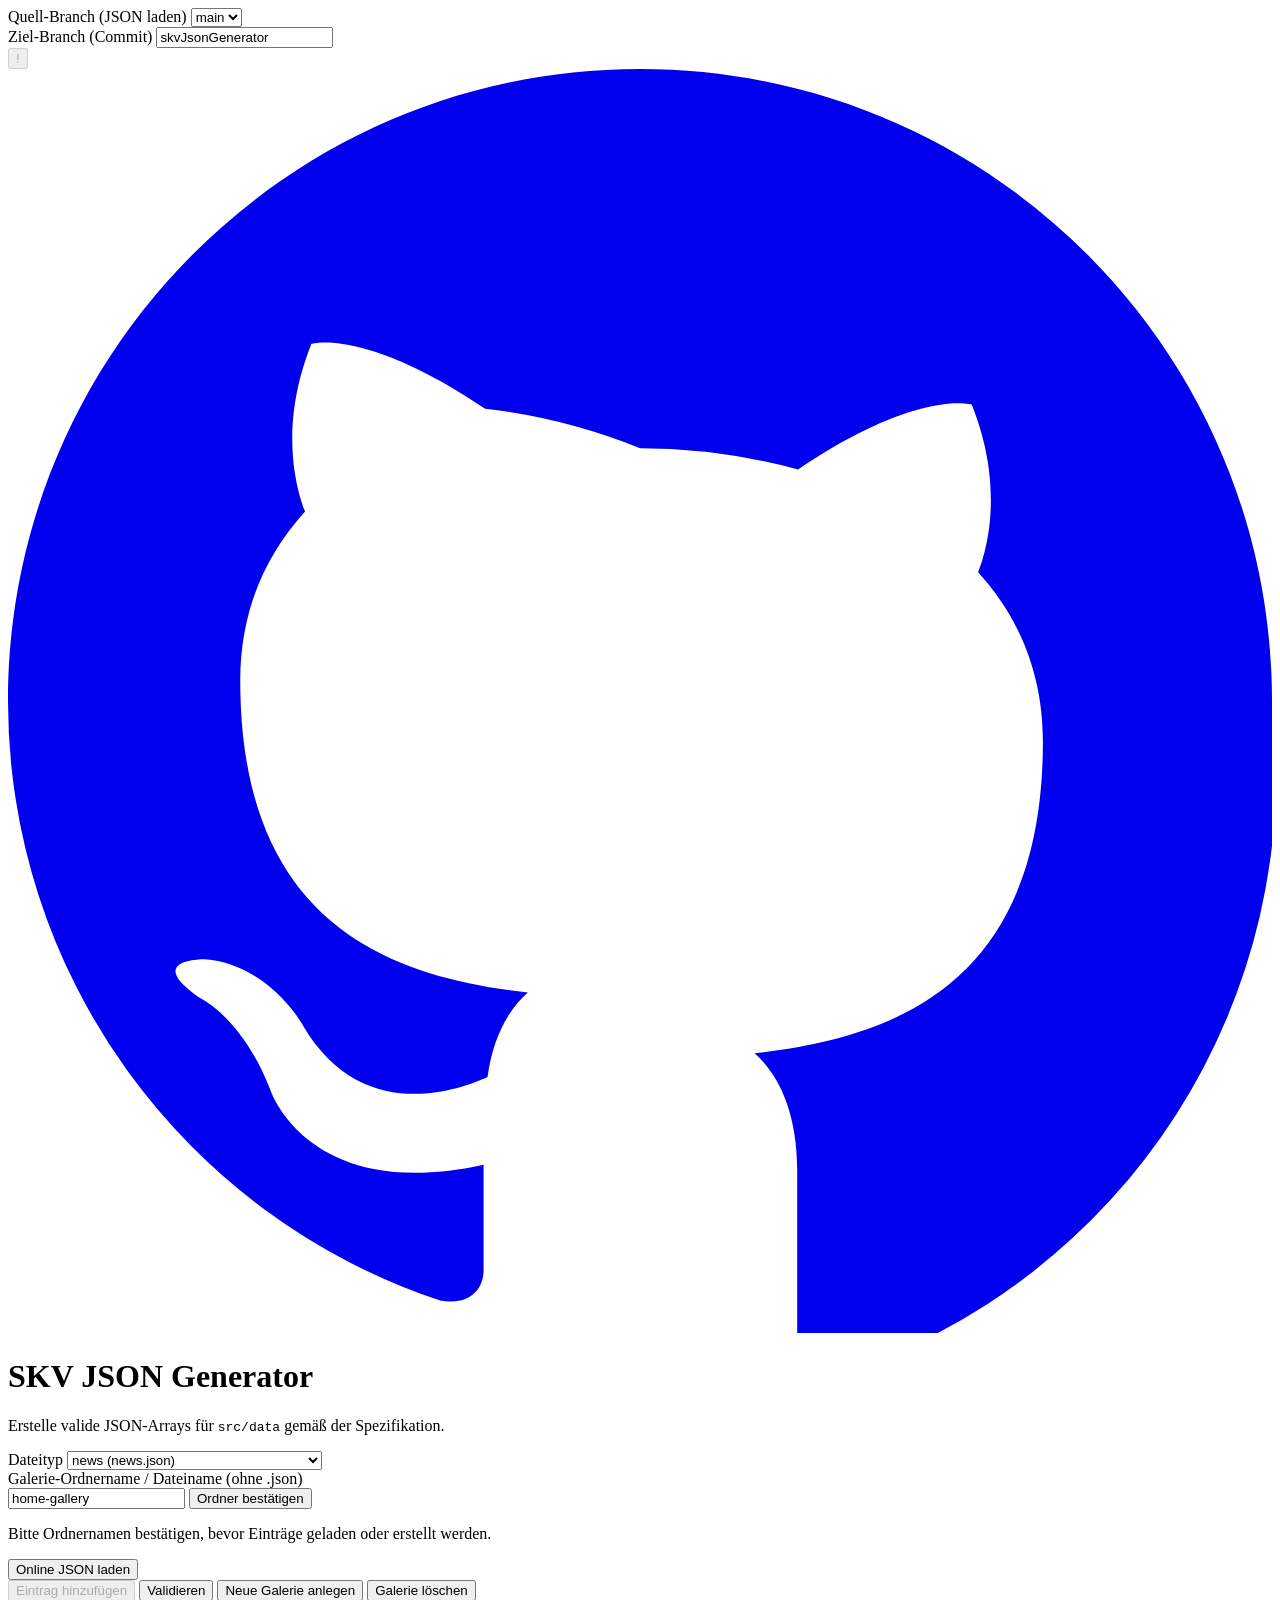
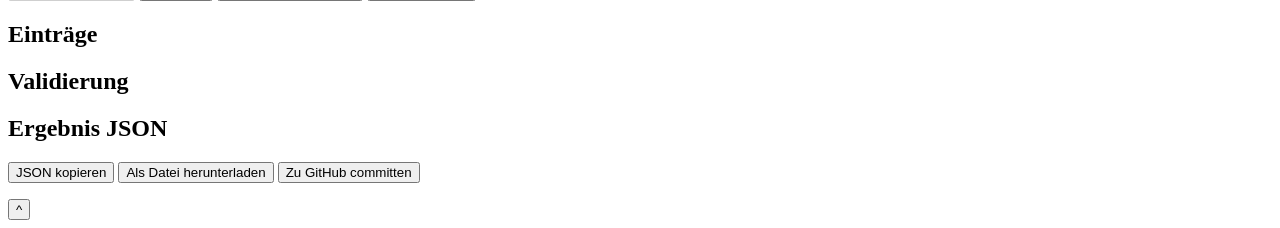
==== index.html @ 1fef92f7 "Fix entry deletion image prompt" ====
<!doctype html>
<html lang="de">
  <head>
    <meta charset="UTF-8" />
    <meta name="viewport" content="width=device-width, initial-scale=1.0" />
    <title>SKV JSON Generator</title>
    <link rel="stylesheet" href="style.css" />
  </head>
  <body>
    <header class="app-header">
      <div class="app-header-inner">
        <div class="branch-toolbar">
          <div>
            <label for="sourceBranchSelect">Quell-Branch (JSON laden)</label>
            <select id="sourceBranchSelect"></select>
          </div>
          <div>
            <label for="targetBranchInput">Ziel-Branch (Commit)</label>
            <input id="targetBranchInput" list="branchesList" type="text" value="skvJsonGenerator" placeholder="Branch wählen oder neu anlegen" />
          </div>
          <div class="branch-toolbar-actions">
            <button id="syncBranchesBtn" class="icon-button" type="button" aria-label="Branches synchronisieren" title="Branches synchronisieren">🔄</button>
            <a
              id="compareLink"
              class="github-icon-link"
              href="https://github.com/richti03/skvstatic/compare/main...skvJsonGenerator"
              target="_blank"
              rel="noopener noreferrer"
              aria-label="Vergleichsseite in GitHub öffnen"
              title="Compare in GitHub öffnen"
            >
              <svg viewBox="0 0 16 16" aria-hidden="true" focusable="false">
                <path
                  fill="currentColor"
                  d="M8 0C3.58 0 0 3.58 0 8a8 8 0 0 0 5.47 7.59c.4.07.55-.17.55-.38v-1.34c-2.23.49-2.7-.95-2.7-.95-.36-.92-.89-1.16-.89-1.16-.73-.5.06-.49.06-.49.81.06 1.24.83 1.24.83.71 1.22 1.88.87 2.34.66.07-.52.28-.87.51-1.07-1.78-.2-3.64-.89-3.64-3.95 0-.87.31-1.58.82-2.14-.08-.2-.36-1.02.08-2.12 0 0 .67-.21 2.2.82A7.6 7.6 0 0 1 8 4.8a7.6 7.6 0 0 1 2 .27c1.53-1.03 2.2-.82 2.2-.82.44 1.1.16 1.92.08 2.12.51.56.82 1.27.82 2.14 0 3.07-1.87 3.75-3.65 3.95.29.25.54.73.54 1.48v2.2c0 .21.14.46.55.38A8 8 0 0 0 16 8c0-4.42-3.58-8-8-8Z"
                ></path>
              </svg>
            </a>
          </div>
        </div>
      </div>
      <datalist id="branchesList"></datalist>
    </header>

    <main class="container">
      <h1>SKV JSON Generator</h1>
      <p class="lead">
        Erstelle valide JSON-Arrays für <code>src/data</code> gemäß der Spezifikation.
      </p>

      <section class="panel controls">
        <div class="grid-2">
          <div>
            <label for="typeSelect">Dateityp</label>
            <select id="typeSelect"></select>
          </div>
          <div id="galleryNameWrap" class="hidden">
            <label for="galleryNameInput">Galerie-Ordnername / Dateiname (ohne .json)</label>
            <div class="gallery-name-row">
              <input id="galleryNameInput" type="text" value="home-gallery" />
              <button id="confirmGalleryBtn" type="button">Ordner bestätigen</button>
            </div>
            <p id="galleryConfirmHint" class="gallery-confirm-hint">
              Bitte Ordnernamen bestätigen, bevor Einträge geladen oder erstellt werden.
            </p>
          </div>
        </div>

        <div class="align-end">
          <button id="loadOnlineBtn" type="button">Online JSON laden</button>
        </div>

        <div class="actions">
          <button id="addEntryBtn" type="button">Eintrag hinzufügen</button>
          <button id="generateBtn" type="button">Validieren</button>
          <button id="createGalleryScaffoldBtn" type="button">Neue Galerie anlegen</button>
          <button id="deleteGalleryScaffoldBtn" type="button">Galerie löschen</button>
        </div>
      </section>

      <section class="panel">
        <h2>Einträge</h2>
        <div id="entries"></div>
      </section>

      <section id="validationPanel" class="panel">
        <h2>Validierung</h2>
        <ul id="validationList"></ul>
      </section>

      <section class="panel">
        <h2>Ergebnis JSON</h2>
        <pre id="output" aria-live="polite"></pre>
        <div id="resultActions" class="actions hidden">
          <button id="copyBtn" type="button">JSON kopieren</button>
          <button id="downloadBtn" type="button">Als Datei herunterladen</button>
          <button id="commitBtn" type="button">Zu GitHub committen</button>
        </div>
        <p id="commitStatus" class="commit-status" aria-live="polite"></p>
      </section>
    </main>
    <button id="scrollTopBtn" class="scroll-top-btn hidden" type="button" aria-label="Nach oben scrollen">^</button>

    <dialog id="commitDialog" class="commit-dialog">
      <form id="commitForm" method="dialog" class="commit-dialog-form" autocomplete="on">
        <h2>JSON zu GitHub committen</h2>
        <p>
          Ziel: <code>richti03/skvstatic</code> · Branch: <code id="commitBranchLabel">skvJsonGenerator</code>
        </p>

        <label for="githubUsernameInput">GitHub Benutzername</label>
        <input
          id="githubUsernameInput"
          name="username"
          type="text"
          autocomplete="username"
          placeholder="z. B. richti03"
          required
        />

        <label for="githubTokenInput">GitHub Personal Access Token</label>
        <input
          id="githubTokenInput"
          name="password"
          type="password"
          autocomplete="current-password"
          placeholder="ghp_... oder github_pat_..."
          required
        />

        <label for="commitMessageInput">Commit-Message</label>
        <input id="commitMessageInput" name="commitMessage" type="text" required />

        <div class="actions">
          <button type="submit" value="submit">Commit starten</button>
          <button id="cancelCommitDialogBtn" type="button" value="cancel">Abbrechen</button>
        </div>
      </form>
    </dialog>

    <dialog id="galleryDeleteDialog" class="confirm-dialog">
      <form id="galleryDeleteForm" method="dialog" class="confirm-dialog-form">
        <h2>Eintrag löschen</h2>
        <p>
          Soll das Bild zusätzlich im Git-Repository gelöscht werden?
        </p>

        <div class="actions">
          <button id="confirmDeleteWithRepoBtn" type="button">Bild + Eintrag löschen</button>
          <button id="confirmDeleteEntryOnlyBtn" type="button" class="secondary-button">Nur Eintrag löschen</button>
          <button id="cancelGalleryDeleteBtn" type="button" class="secondary-button">Abbrechen</button>
        </div>
      </form>
    </dialog>

    <dialog id="galleryReplacePolicyDialog" class="confirm-dialog">
      <form id="galleryReplacePolicyForm" method="dialog" class="confirm-dialog-form">
        <h2>Altes Bild behandeln</h2>
        <p>Soll das bisherige Bild im Git-Repository behalten oder gelöscht werden?</p>
        <div class="actions">
          <button id="keepOldGalleryImageBtn" type="button" class="secondary-button">Im Git behalten</button>
          <button id="deleteOldGalleryImageBtn" type="button">Im Git löschen (empfohlen)</button>
          <button id="cancelReplacePolicyBtn" type="button" class="secondary-button">Abbrechen</button>
        </div>
      </form>
    </dialog>

    <dialog id="gallerySourceDialog" class="confirm-dialog">
      <form id="gallerySourceForm" method="dialog" class="confirm-dialog-form">
        <h2>Neue Bildquelle wählen</h2>
        <p>Bitte auswählen, woher das neue Bild kommen soll.</p>
        <div class="actions">
          <button id="selectGallerySourceNewBtn" type="button">1. Neu</button>
          <button id="selectGallerySourceInternalBtn" type="button" class="secondary-button">2. Intern</button>
          <button id="selectGallerySourceExternalBtn" type="button" class="secondary-button">3. Extern</button>
          <button id="cancelGallerySourceBtn" type="button" class="secondary-button">Abbrechen</button>
        </div>
      </form>
    </dialog>

    <dialog id="galleryInternalPickerDialog" class="confirm-dialog">
      <form id="galleryInternalPickerForm" method="dialog" class="confirm-dialog-form">
        <h2>Internes Bild auswählen</h2>
        <label for="galleryInternalImageSelect">Bilder aus dem Galerieordner</label>
        <select id="galleryInternalImageSelect"></select>
        <img id="galleryInternalImagePreview" class="image-preview hidden" alt="Vorschau internes Galerie-Bild" />
        <div class="actions">
          <button id="confirmGalleryInternalImageBtn" type="button">Bild übernehmen</button>
          <button id="cancelGalleryInternalImageBtn" type="button" class="secondary-button">Abbrechen</button>
        </div>
      </form>
    </dialog>


    <dialog id="galleryCreateDialog" class="confirm-dialog">
      <form id="galleryCreateForm" method="dialog" class="confirm-dialog-form">
        <h2>Neue Galerie anlegen</h2>
        <label for="galleryCreateTechName">Technischer Name</label>
        <input id="galleryCreateTechName" type="text" placeholder="z. B. fasching26" required />
        <label for="galleryCreateDisplayName">Leserlicher Name</label>
        <input id="galleryCreateDisplayName" type="text" placeholder="z. B. Fasching 2026" required />
        <p><strong>Vorschau Dateien</strong></p>
        <pre id="galleryCreatePreviewPaths"></pre>
        <p><strong>Vorschau index.html</strong></p>
        <pre id="galleryCreatePreviewHtml"></pre>
        <p><strong>Vorschau JSON</strong></p>
        <pre id="galleryCreatePreviewJson"></pre>
        <div class="actions">
          <button id="galleryCreatePreviewBtn" type="button">Vorschau aktualisieren</button>
          <button id="galleryCreateCommitBtn" type="button">Direkt committen</button>
          <button id="galleryCreateCancelBtn" type="button" class="secondary-button">Schließen</button>
        </div>
      </form>
    </dialog>


    <dialog id="galleryDeleteScaffoldDialog" class="confirm-dialog">
      <form id="galleryDeleteScaffoldForm" method="dialog" class="confirm-dialog-form">
        <h2>Galerie löschen</h2>
        <label for="galleryDeleteTechName">Technischer Name</label>
        <input id="galleryDeleteTechName" type="text" placeholder="z. B. fasching26" required />
        <p><strong>Vorschau zu löschende Dateien</strong></p>
        <pre id="galleryDeletePreviewPaths"></pre>
        <div class="actions">
          <button id="galleryDeletePreviewBtn" type="button">Vorschau aktualisieren</button>
          <button id="galleryDeleteCommitBtn" type="button">Direkt committen</button>
          <button id="galleryDeleteCancelBtn" type="button" class="secondary-button">Schließen</button>
        </div>
      </form>
    </dialog>

    <script src="app.js"></script>
  </body>
</html>
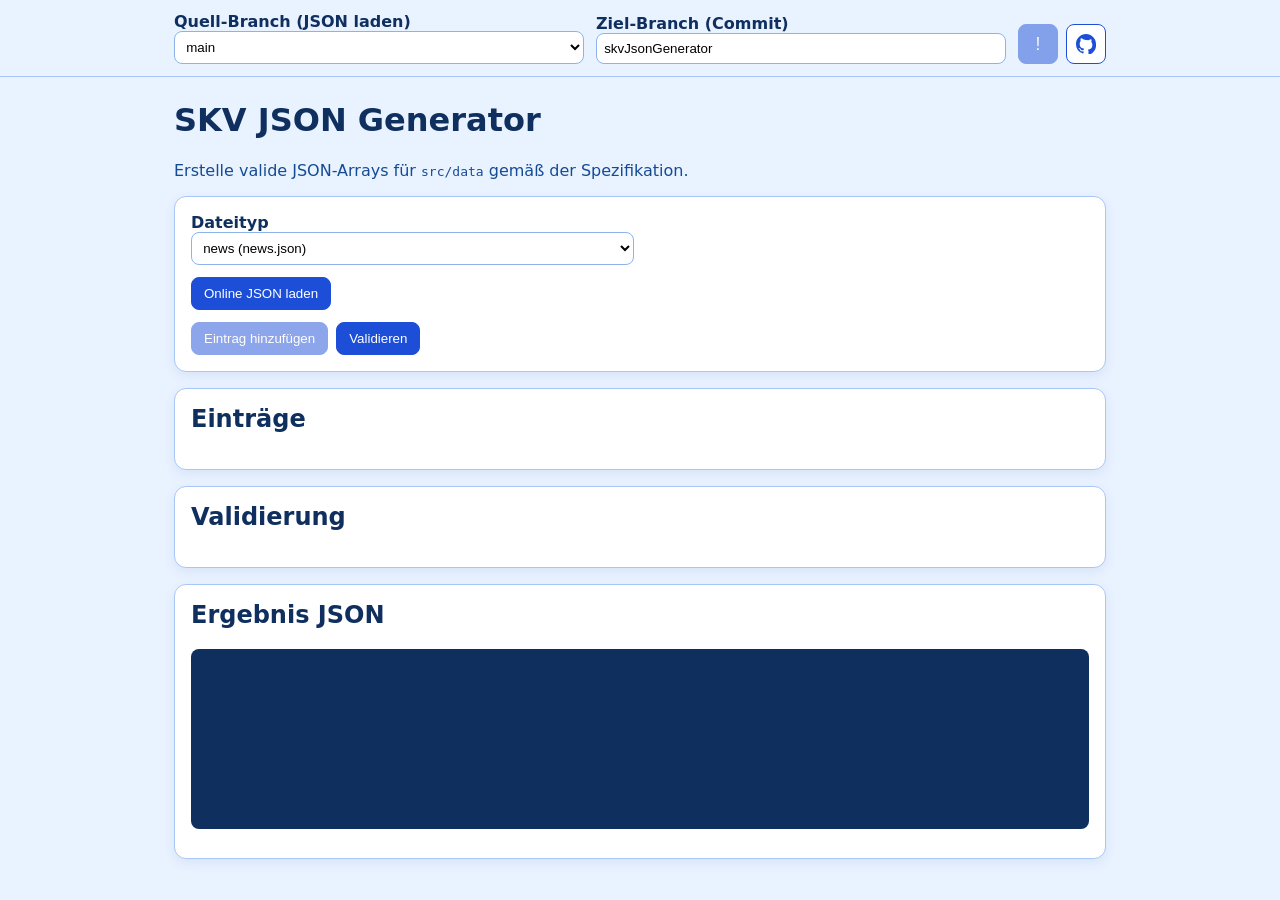
==== commit 7fa13293: "Add visual HTML editor for FAQ answers" ====
--- a/index.html
+++ b/index.html
@@ -178,6 +178,27 @@
       </form>
     </dialog>
 
+    <dialog id="htmlEditorDialog" class="html-editor-dialog">
+      <form id="htmlEditorForm" method="dialog" class="html-editor-form">
+        <h2>HTML-Antwort bearbeiten</h2>
+        <div class="html-editor-toolbar" aria-label="HTML-Elemente einfügen">
+          <button type="button" data-html-tag="p">&lt;p&gt;</button>
+          <button type="button" data-html-tag="ul">&lt;ul&gt;</button>
+          <button type="button" data-html-tag="ol">&lt;ol&gt;</button>
+          <button type="button" data-html-tag="li">&lt;li&gt;</button>
+          <button type="button" data-html-tag="a">&lt;a&gt;</button>
+        </div>
+        <div class="html-code-editor">
+          <pre id="htmlEditorHighlight" aria-hidden="true"></pre>
+          <textarea id="htmlEditorInput" aria-label="HTML-Code" spellcheck="false"></textarea>
+        </div>
+        <div class="actions">
+          <button id="saveHtmlEditorBtn" type="submit" value="save">Übernehmen</button>
+          <button id="cancelHtmlEditorBtn" type="button" class="secondary-button">Abbrechen</button>
+        </div>
+      </form>
+    </dialog>
+
     <dialog id="galleryInternalPickerDialog" class="confirm-dialog">
       <form id="galleryInternalPickerForm" method="dialog" class="confirm-dialog-form">
         <h2>Internes Bild auswählen</h2>
--- a/style.css
+++ b/style.css
@@ -0,0 +1,495 @@
+:root {
+  font-family: Inter, system-ui, -apple-system, Segoe UI, Roboto, Helvetica, Arial, sans-serif;
+  color: #0f2f5f;
+  background: #e9f2ff;
+}
+
+* { box-sizing: border-box; }
+
+body { margin: 0; }
+
+.app-header {
+  position: sticky;
+  top: 0;
+  z-index: 50;
+  backdrop-filter: blur(8px);
+  background: rgba(233, 242, 255, 0.92);
+  border-bottom: 1px solid #a8c7f5;
+}
+
+.app-header-inner {
+  max-width: 980px;
+  margin: 0 auto;
+  padding: 0.75rem 1.5rem;
+}
+
+.container {
+  max-width: 980px;
+  margin: 0 auto;
+  padding: 1.5rem;
+}
+
+h1, h2 { margin-top: 0; }
+
+.lead { margin-top: 0; color: #154b95; }
+
+.panel {
+  background: #ffffff;
+  border: 1px solid #a8c7f5;
+  border-radius: 12px;
+  padding: 1rem;
+  margin-bottom: 1rem;
+  box-shadow: 0 4px 12px rgba(13, 71, 161, 0.08);
+}
+
+.controls { display: grid; gap: 0.75rem; }
+
+.branch-toolbar {
+  display: grid;
+  grid-template-columns: 1fr;
+  gap: 0.75rem;
+}
+
+@media (min-width: 840px) {
+  .branch-toolbar {
+    grid-template-columns: 1fr 1fr auto;
+    align-items: end;
+  }
+}
+
+.branch-toolbar-actions {
+  display: flex;
+  align-items: center;
+  gap: 0.5rem;
+}
+
+.icon-button {
+  width: 2.5rem;
+  height: 2.5rem;
+  border-radius: 8px;
+  padding: 0;
+  font-size: 1.1rem;
+  display: inline-flex;
+  align-items: center;
+  justify-content: center;
+}
+
+.github-icon-link {
+  display: inline-flex;
+  align-items: center;
+  justify-content: center;
+  width: 2.5rem;
+  height: 2.5rem;
+  border-radius: 8px;
+  border: 1px solid #1d4ed8;
+  color: #1d4ed8;
+  text-decoration: none;
+  background: #ffffff;
+  font-size: 1.2rem;
+}
+
+.github-icon-link:hover {
+  background: #eff6ff;
+}
+
+.github-icon-link svg {
+  width: 1.25rem;
+  height: 1.25rem;
+}
+
+.grid-2 {
+  display: grid;
+  grid-template-columns: 1fr;
+  gap: 0.75rem;
+}
+
+@media (min-width: 840px) {
+  .grid-2 { grid-template-columns: 1fr 1fr; }
+}
+
+.align-end {
+  display: flex;
+  align-items: flex-end;
+}
+
+.gallery-name-row {
+  display: flex;
+  gap: 0.5rem;
+}
+
+.gallery-name-row input {
+  flex: 1;
+}
+
+.gallery-confirm-hint {
+  margin: 0.45rem 0 0;
+  font-size: 0.9rem;
+  color: #1e3a8a;
+}
+
+.gallery-confirm-hint.is-warning {
+  color: #b91c1c;
+}
+
+.actions {
+  display: flex;
+  flex-wrap: wrap;
+  gap: 0.5rem;
+}
+
+button {
+  border: 1px solid #1d4ed8;
+  background: #1d4ed8;
+  color: #ffffff;
+  border-radius: 8px;
+  padding: 0.5rem 0.75rem;
+  cursor: pointer;
+}
+
+button:hover { background: #1e40af; }
+button.secondary-button {
+  background: #ffffff;
+  color: #1d4ed8;
+}
+
+button.secondary-button:hover {
+  background: #eff6ff;
+}
+
+button:disabled {
+  opacity: 0.5;
+  cursor: not-allowed;
+}
+
+label { font-weight: 600; }
+
+input,
+textarea,
+select {
+  width: 100%;
+  border: 1px solid #8cb3ea;
+  border-radius: 8px;
+  padding: 0.45rem;
+  background: #ffffff;
+}
+
+.input-with-prefix {
+  display: grid;
+  grid-template-columns: auto minmax(0, 1fr);
+  align-items: center;
+  border: 1px solid #8cb3ea;
+  border-radius: 8px;
+  background: #ffffff;
+  overflow: hidden;
+}
+
+.input-with-prefix.has-suffix-action {
+  grid-template-columns: auto minmax(0, 1fr) auto;
+}
+
+.input-prefix {
+  padding: 0.45rem 0.55rem;
+  background: #eff6ff;
+  border-right: 1px solid #8cb3ea;
+  color: #154b95;
+  font-family: ui-monospace, SFMono-Regular, Menlo, Monaco, Consolas, "Liberation Mono", "Courier New", monospace;
+  font-size: 0.82rem;
+}
+
+.input-with-prefix input {
+  border: 0;
+  border-radius: 0;
+}
+
+.input-with-prefix.is-external-source {
+  grid-template-columns: minmax(0, 1fr) auto;
+}
+
+.input-with-prefix.is-external-source.has-suffix-action {
+  grid-template-columns: minmax(0, 1fr) auto;
+}
+
+.input-with-prefix.is-external-source .input-prefix {
+  display: none;
+}
+
+.input-suffix-action {
+  border: 0;
+  border-left: 1px solid #8cb3ea;
+  border-radius: 0;
+  min-width: 2.6rem;
+  height: 100%;
+  align-self: stretch;
+  padding: 0 0.5rem;
+  background: #dbeafe;
+  color: #1e3a8a;
+  font-size: 1rem;
+}
+
+.input-suffix-action:hover {
+  background: #bfdbfe;
+}
+
+.image-preview {
+  display: block;
+  margin-top: 0.5rem;
+  width: min(220px, 100%);
+  max-height: 140px;
+  object-fit: cover;
+  border: 1px solid #8cb3ea;
+  border-radius: 8px;
+  background: #f8fbff;
+}
+
+.form-field.has-error label,
+.list-block.has-error .list-block-title {
+  color: #b91c1c;
+}
+
+.form-field.has-error input,
+.form-field.has-error textarea,
+.form-field.has-error .input-with-prefix,
+.list-block.has-error {
+  border-color: #dc2626;
+  box-shadow: 0 0 0 2px rgba(220, 38, 38, 0.15);
+}
+
+.entry {
+  border: 1px solid #bfd5f6;
+  border-radius: 8px;
+  margin-bottom: 0.75rem;
+}
+
+.entry-header {
+  display: flex;
+  justify-content: space-between;
+  align-items: center;
+  gap: 0.75rem;
+  padding: 0.75rem;
+  background: #eff6ff;
+  border-bottom: 1px solid #bfd5f6;
+}
+
+.entry.is-expired-news {
+  border-color: #facc15;
+}
+
+.entry.is-expired-news .entry-header {
+  background: #fef9c3;
+  border-bottom-color: #facc15;
+}
+
+.entry-summary {
+  margin: 0;
+  font-weight: 600;
+  flex: 1;
+}
+
+.entry-actions {
+  display: flex;
+  gap: 0.5rem;
+  flex-wrap: wrap;
+}
+
+.entry-body {
+  display: grid;
+  gap: 0.5rem;
+  padding: 0.75rem;
+}
+
+.entry.is-collapsed .entry-body {
+  display: none;
+}
+
+.entry.is-collapsed .entry-header {
+  border-bottom: 0;
+}
+
+.entry.is-dragging {
+  opacity: 0.6;
+  border-color: #1d4ed8;
+}
+
+.drag-handle {
+  cursor: grab;
+  min-width: 2.25rem;
+  font-weight: 700;
+  background: #dbeafe;
+  color: #1e3a8a;
+  border-color: #93c5fd;
+}
+
+.drag-handle:hover {
+  background: #bfdbfe;
+}
+
+.list-block {
+  border: 1px dashed #8cb3ea;
+  border-radius: 8px;
+  padding: 0.5rem;
+}
+
+.list-block-header {
+  display: flex;
+  justify-content: space-between;
+  align-items: center;
+  gap: 0.75rem;
+}
+
+.list-block-header p {
+  margin: 0;
+}
+
+.list-block-content {
+  margin-top: 0.5rem;
+}
+
+.list-block.is-collapsed .list-block-content {
+  display: none;
+}
+
+.list-item {
+  border: 1px solid #bfd5f6;
+  border-radius: 8px;
+  padding: 0.5rem;
+  margin-bottom: 0.5rem;
+}
+
+.confirm-dialog,
+.commit-dialog {
+  border: 1px solid #a8c7f5;
+  border-radius: 12px;
+  padding: 0;
+  width: min(620px, calc(100vw - 2rem));
+  box-shadow: 0 20px 40px rgba(15, 47, 95, 0.3);
+}
+
+.confirm-dialog::backdrop,
+.commit-dialog::backdrop {
+  background: rgba(15, 47, 95, 0.45);
+}
+
+.confirm-dialog-form,
+.commit-dialog-form {
+  display: grid;
+  gap: 0.75rem;
+  padding: 1rem;
+}
+
+pre {
+  min-height: 180px;
+  white-space: pre-wrap;
+  word-break: break-word;
+  background: #0f2f5f;
+  color: #f8fbff;
+  border-radius: 8px;
+  padding: 0.75rem;
+}
+
+.hidden { display: none; }
+.ok { color: #166534; }
+.warn { color: #92400e; }
+.err { color: #991b1b; }
+
+.commit-status {
+  margin: 0.75rem 0 0;
+  font-size: 0.95rem;
+  color: #1e3a8a;
+  word-break: break-word;
+}
+
+.commit-status.is-success {
+  color: #166534;
+}
+
+.commit-status.is-error {
+  color: #991b1b;
+}
+
+.commit-dialog-form h2 {
+  margin-bottom: 0.25rem;
+}
+
+.commit-dialog-form p {
+  margin: 0 0 0.4rem;
+}
+
+.scroll-top-btn {
+  position: fixed;
+  right: 1rem;
+  bottom: 1rem;
+  z-index: 1000;
+  box-shadow: 0 4px 12px rgba(13, 71, 161, 0.25);
+}
+.html-answer-preview {
+  min-height: 3rem;
+  padding: 0.75rem;
+  border: 1px solid #cbd5e1;
+  border-radius: 0.5rem;
+  background: #fff;
+}
+
+.html-answer-preview.is-empty {
+  color: #64748b;
+  font-style: italic;
+}
+
+.html-answer-preview > :first-child { margin-top: 0; }
+.html-answer-preview > :last-child { margin-bottom: 0; }
+.html-answer-edit-button { margin-top: 0.5rem; }
+
+.html-editor-dialog {
+  width: min(54rem, calc(100% - 1rem));
+  max-height: calc(100vh - 1rem);
+  border: 0;
+  border-radius: 0.75rem;
+  padding: 0;
+}
+
+.html-editor-dialog::backdrop { background: rgb(15 23 42 / 65%); }
+.html-editor-form { padding: 1rem; }
+.html-editor-toolbar { display: flex; flex-wrap: wrap; gap: 0.5rem; margin-bottom: 0.75rem; }
+
+.html-code-editor {
+  position: relative;
+  min-height: 20rem;
+  border: 1px solid #64748b;
+  border-radius: 0.5rem;
+  overflow: hidden;
+  background: #0f172a;
+}
+
+.html-code-editor pre,
+.html-code-editor textarea {
+  box-sizing: border-box;
+  position: absolute;
+  inset: 0;
+  width: 100%;
+  height: 100%;
+  margin: 0;
+  padding: 1rem;
+  border: 0;
+  overflow: auto;
+  white-space: pre-wrap;
+  overflow-wrap: break-word;
+  font: 0.95rem/1.5 ui-monospace, SFMono-Regular, Menlo, Consolas, monospace;
+  tab-size: 2;
+}
+
+.html-code-editor pre { color: #e2e8f0; pointer-events: none; }
+.html-code-editor textarea {
+  resize: none;
+  color: transparent;
+  background: transparent;
+  caret-color: #fff;
+  -webkit-text-fill-color: transparent;
+}
+.html-code-editor textarea::selection { background: rgb(96 165 250 / 45%); }
+.syntax-bracket { color: #94a3b8; }
+.syntax-tag { color: #f472b6; }
+.syntax-attribute { color: #facc15; }
+
+@media (max-width: 600px) {
+  .html-code-editor { min-height: 55vh; }
+  .html-editor-toolbar button { flex: 1 1 auto; }
+}
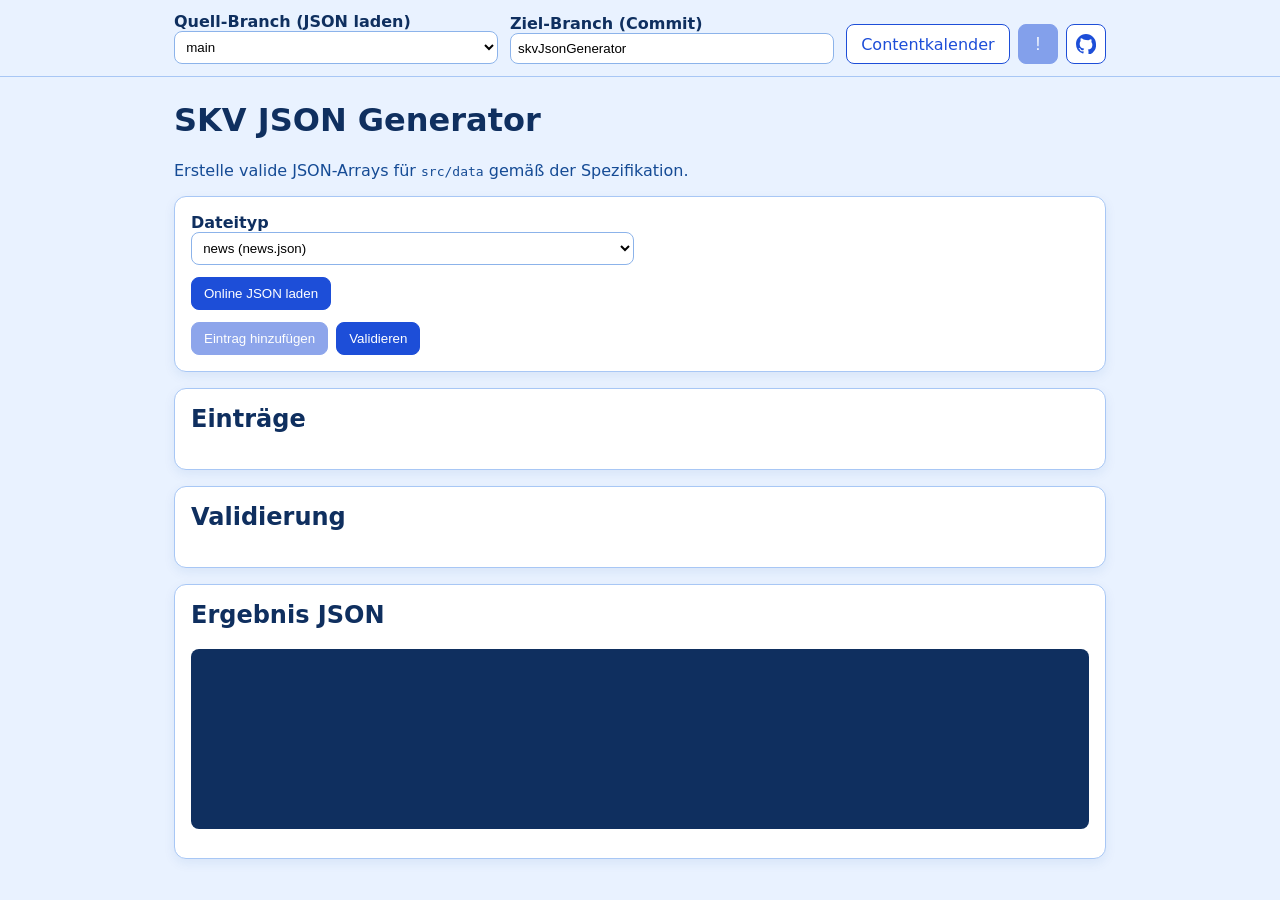
==== commit b6bf09fe: "Kontent-Kalender" ====
--- a/index.html
+++ b/index.html
@@ -19,6 +19,7 @@
             <input id="targetBranchInput" list="branchesList" type="text" value="skvJsonGenerator" placeholder="Branch wählen oder neu anlegen" />
           </div>
           <div class="branch-toolbar-actions">
+            <a id="calendarLink" class="header-link-button" href="kalender/index.html?branch=main" aria-label="Contentkalender �ffnen" title="Contentkalender �ffnen">Contentkalender</a>
             <button id="syncBranchesBtn" class="icon-button" type="button" aria-label="Branches synchronisieren" title="Branches synchronisieren">🔄</button>
             <a
               id="compareLink"
@@ -55,13 +56,13 @@
             <select id="typeSelect"></select>
           </div>
           <div id="galleryNameWrap" class="hidden">
-            <label for="galleryNameInput">Galerie-Ordnername / Dateiname (ohne .json)</label>
+            <label for="galleryNameInput">Dateiname (ohne .json)</label>
             <div class="gallery-name-row">
               <input id="galleryNameInput" type="text" value="home-gallery" />
-              <button id="confirmGalleryBtn" type="button">Ordner bestätigen</button>
+              <button id="confirmGalleryBtn" type="button">Dateiname bestätigen</button>
             </div>
             <p id="galleryConfirmHint" class="gallery-confirm-hint">
-              Bitte Ordnernamen bestätigen, bevor Einträge geladen oder erstellt werden.
+              Bitte Dateinamen bestätigen, bevor Einträge geladen oder erstellt werden.
             </p>
           </div>
         </div>
@@ -173,6 +174,7 @@
           <button id="selectGallerySourceNewBtn" type="button">1. Neu</button>
           <button id="selectGallerySourceInternalBtn" type="button" class="secondary-button">2. Intern</button>
           <button id="selectGallerySourceExternalBtn" type="button" class="secondary-button">3. Extern</button>
+          <button id="selectGallerySourceNoneBtn" type="button" class="secondary-button">4. Kein Bild</button>
           <button id="cancelGallerySourceBtn" type="button" class="secondary-button">Abbrechen</button>
         </div>
       </form>
@@ -187,6 +189,7 @@
           <button type="button" data-html-tag="ol">&lt;ol&gt;</button>
           <button type="button" data-html-tag="li">&lt;li&gt;</button>
           <button type="button" data-html-tag="a">&lt;a&gt;</button>
+          <button id="formatHtmlEditorBtn" type="button" class="secondary-button">Autoformat</button>
         </div>
         <div class="html-code-editor">
           <pre id="htmlEditorHighlight" aria-hidden="true"></pre>
@@ -250,6 +253,41 @@
       </form>
     </dialog>
 
+    <dialog id="specialFaqCreateDialog" class="confirm-dialog">
+      <form id="specialFaqCreateForm" method="dialog" class="confirm-dialog-form">
+        <h2>Neues Spezial-FAQ anlegen</h2>
+        <p>
+          Die FAQ-Datei existiert noch nicht. Es werden eine neue Seite unter
+          <code id="specialFaqPagePath"></code> und die zugehörige JSON-Datei angelegt.
+        </p>
+
+        <label for="specialFaqEyebrowInput">Kurze Überschrift</label>
+        <input id="specialFaqEyebrowInput" type="text" required />
+
+        <label for="specialFaqTitleInput">FAQ-Titel</label>
+        <input id="specialFaqTitleInput" type="text" required />
+
+        <label for="specialFaqIntroInput">Kurze Einleitung</label>
+        <textarea id="specialFaqIntroInput" required></textarea>
+
+        <label for="specialFaqJsonPathInput">Pfad des JSONs</label>
+        <input id="specialFaqJsonPathInput" type="text" required />
+
+        <label for="specialFaqClosingTitleInput">Abschluss Überschrift</label>
+        <input id="specialFaqClosingTitleInput" type="text" required />
+
+        <label for="specialFaqClosingTextInput">Abschluss Text</label>
+        <textarea id="specialFaqClosingTextInput" required></textarea>
+
+        <div class="actions">
+          <button type="submit">FAQ anlegen und committen</button>
+          <button id="specialFaqCreateCancelBtn" type="button" class="secondary-button">Abbrechen</button>
+        </div>
+      </form>
+    </dialog>
+
     <script src="app.js"></script>
   </body>
 </html>
+
+
--- a/style.css
+++ b/style.css
@@ -61,6 +61,24 @@
   display: flex;
   align-items: center;
   gap: 0.5rem;
+}
+
+.header-link-button {
+  display: inline-flex;
+  align-items: center;
+  justify-content: center;
+  min-height: 2.5rem;
+  padding: 0 0.9rem;
+  border-radius: 8px;
+  border: 1px solid #1d4ed8;
+  background: #ffffff;
+  color: #1d4ed8;
+  text-decoration: none;
+  white-space: nowrap;
+}
+
+.header-link-button:hover {
+  background: #eff6ff;
 }
 
 .icon-button {
@@ -241,6 +259,46 @@
   background: #f8fbff;
 }
 
+.image-preview-wrap {
+  position: relative;
+  width: min(220px, 100%);
+}
+
+.image-preview-wrap .image-preview {
+  width: 100%;
+}
+
+.image-ai-label {
+  position: absolute;
+  top: 0.65rem;
+  left: 0.65rem;
+  width: min(44%, 90px);
+  height: auto;
+  pointer-events: none;
+}
+
+.image-options {
+  display: grid;
+  grid-template-columns: repeat(auto-fit, minmax(130px, 1fr));
+  gap: 0.65rem;
+  align-items: end;
+  margin-top: 0.65rem;
+  padding: 0.65rem;
+  border: 1px solid #bfd5f6;
+  border-radius: 8px;
+  background: #eff6ff;
+}
+
+.image-options label {
+  display: flex;
+  align-items: center;
+  gap: 0.4rem;
+}
+
+.image-options input[type="checkbox"] {
+  width: auto;
+}
+
 .form-field.has-error label,
 .list-block.has-error .list-block-title {
   color: #b91c1c;
@@ -354,6 +412,7 @@
   padding: 0.5rem;
   margin-bottom: 0.5rem;
 }
+
 
 .confirm-dialog,
 .commit-dialog {
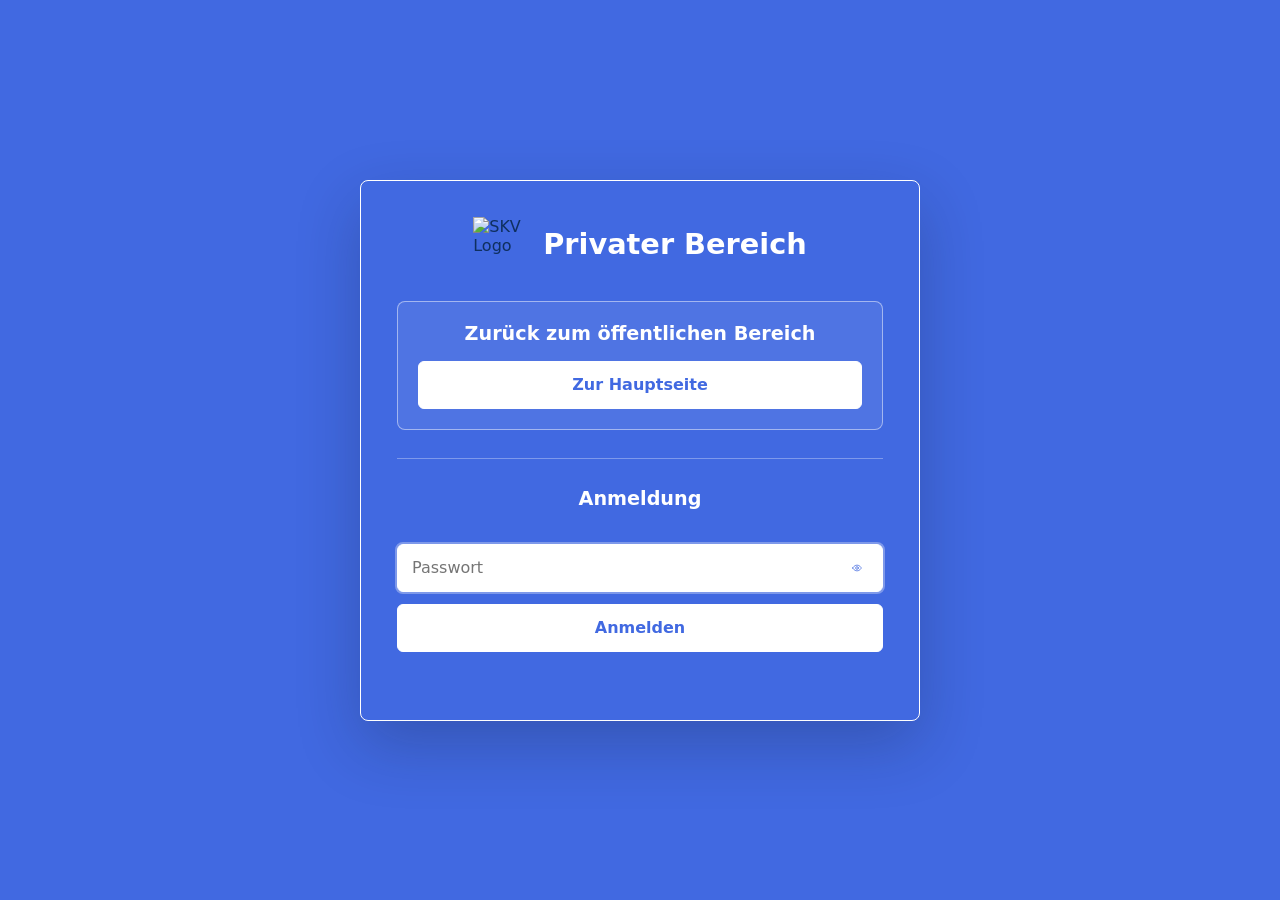
==== commit 00a22da4: "Login" ====
--- a/index.html
+++ b/index.html
@@ -4,6 +4,10 @@
     <meta charset="UTF-8" />
     <meta name="viewport" content="width=device-width, initial-scale=1.0" />
     <title>SKV JSON Generator</title>
+    <script>
+      document.documentElement.classList.add("auth-pending");
+    </script>
+    <link rel="stylesheet" href="auth.css" />
     <link rel="stylesheet" href="style.css" />
   </head>
   <body>
@@ -286,6 +290,7 @@
       </form>
     </dialog>
 
+    <script src="auth.js"></script>
     <script src="app.js"></script>
   </body>
 </html>
--- a/auth.css
+++ b/auth.css
@@ -0,0 +1,188 @@
+.auth-pending body > *:not(.auth-overlay),
+.auth-locked body > *:not(.auth-overlay) {
+  visibility: hidden;
+}
+
+.auth-overlay {
+  position: fixed;
+  inset: 0;
+  z-index: 9999;
+  display: flex;
+  align-items: center;
+  justify-content: center;
+  padding: 24px;
+  background: #4169e1;
+}
+
+.auth-overlay[hidden] {
+  display: none;
+}
+
+.auth-card {
+  width: min(100%, 560px);
+  padding: 36px;
+  border: 1px solid #ffffff;
+  border-radius: 8px;
+  background: #4169e1;
+  box-shadow: 0 24px 64px rgba(15, 23, 42, 0.24);
+}
+
+.auth-header {
+  margin-bottom: 28px;
+}
+
+.auth-title-row {
+  display: flex;
+  align-items: center;
+  justify-content: center;
+  gap: 14px;
+}
+
+.auth-logo {
+  width: 56px;
+  height: 56px;
+  object-fit: contain;
+  flex: 0 0 auto;
+}
+
+.auth-card h1 {
+  margin: 0;
+  font-size: 1.8rem;
+  line-height: 1.2;
+  color: #ffffff;
+  text-align: center;
+}
+
+.auth-option {
+  display: grid;
+  gap: 16px;
+}
+
+.auth-option h2 {
+  margin: 0;
+  color: #ffffff;
+  font-size: 1.2rem;
+  text-align: center;
+}
+
+.auth-option-home {
+  padding: 20px;
+  border: 1px solid rgba(255, 255, 255, 0.48);
+  border-radius: 8px;
+  background: rgba(255, 255, 255, 0.08);
+}
+
+.auth-home-link {
+  display: inline-flex;
+  align-items: center;
+  justify-content: center;
+  min-height: 48px;
+  padding: 12px 16px;
+  border: 1px solid #ffffff;
+  border-radius: 6px;
+  text-decoration: none;
+  font-weight: 700;
+}
+
+.auth-home-link-primary {
+  width: 100%;
+  background: #ffffff;
+  color: #4169e1;
+}
+
+.auth-separator {
+  height: 1px;
+  margin: 28px 0;
+  background: rgba(255, 255, 255, 0.32);
+}
+
+.auth-form {
+  display: grid;
+  gap: 12px;
+  margin-top: 18px;
+}
+
+.auth-password-row {
+  position: relative;
+}
+
+.auth-form input {
+  width: 100%;
+  min-height: 48px;
+  padding: 12px 52px 12px 14px;
+  border: 1px solid #ffffff;
+  border-radius: 6px;
+  background: #ffffff;
+  color: #0f172a;
+  font: inherit;
+}
+
+.auth-form input:focus {
+  outline: 2px solid rgba(255, 255, 255, 0.32);
+  border-color: #ffffff;
+}
+
+.auth-form button {
+  min-height: 48px;
+  padding: 10px 14px;
+  border: 1px solid #ffffff;
+  border-radius: 6px;
+  background: #ffffff;
+  color: #4169e1;
+  font: inherit;
+  font-weight: 700;
+  cursor: pointer;
+}
+
+.auth-toggle-password {
+  position: absolute;
+  top: 50%;
+  right: 6px;
+  width: 40px;
+  min-width: 40px;
+  min-height: 40px;
+  padding: 0;
+  transform: translateY(-50%);
+  display: inline-flex;
+  align-items: center;
+  justify-content: center;
+  border: 0;
+  background: transparent;
+  color: #4169e1;
+}
+
+.auth-toggle-password svg {
+  width: 20px;
+  height: 20px;
+  fill: none;
+  stroke: currentColor;
+  stroke-width: 1.8;
+  stroke-linecap: round;
+  stroke-linejoin: round;
+}
+
+.auth-toggle-password[aria-pressed="true"] {
+  color: #24408f;
+}
+
+.auth-error {
+  min-height: 1.25rem;
+  margin: 0;
+  color: #ffffff;
+  font-size: 0.95rem;
+  text-align: center;
+}
+
+.auth-logout-button {
+  min-height: 2.5rem;
+}
+
+@media (max-width: 640px) {
+  .auth-card {
+    padding: 28px 22px 24px;
+  }
+
+  .auth-card h1 {
+    font-size: 1.55rem;
+  }
+}
